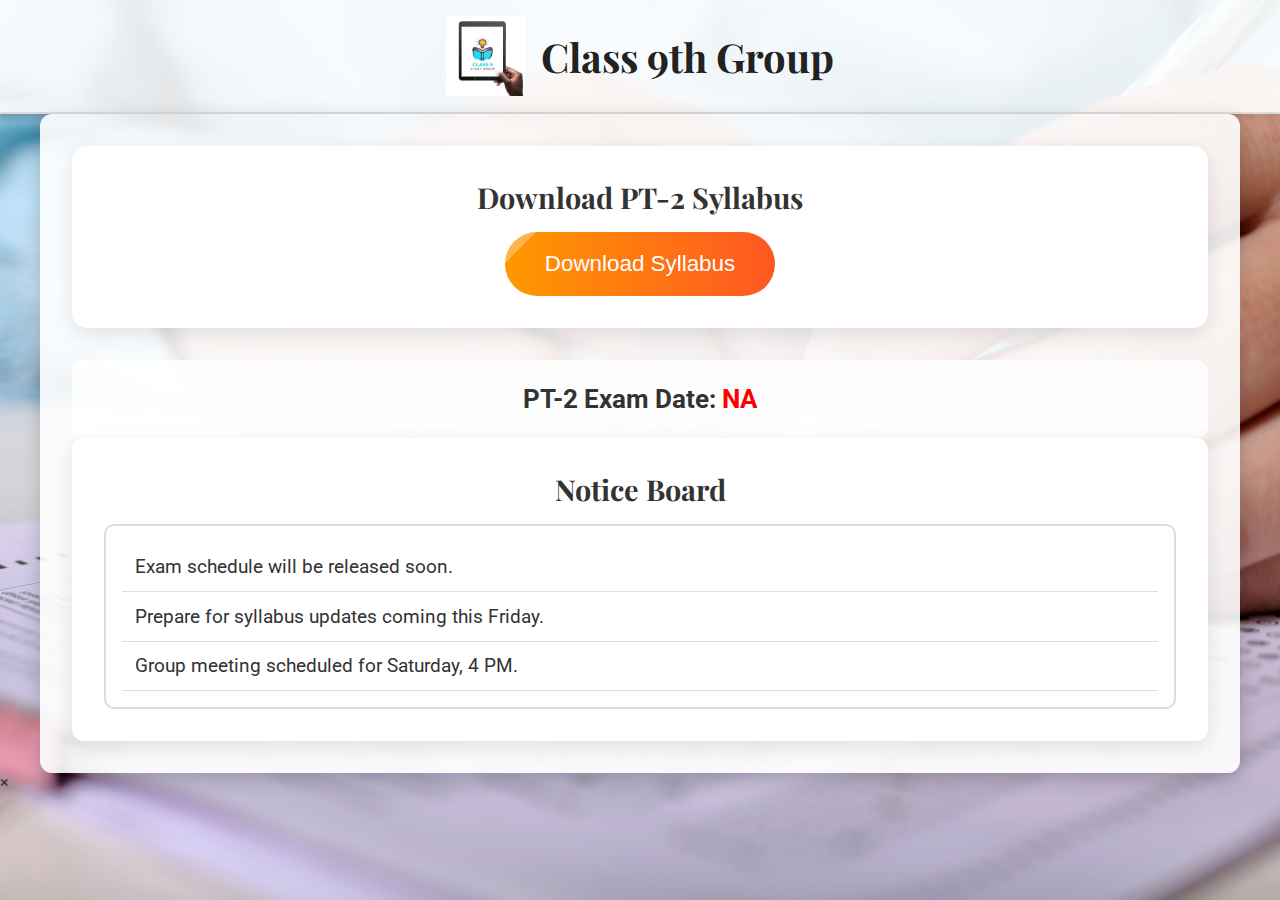
==== test programme/index.html @ 3303cb05 "Add files via upload" ====
<!DOCTYPE html>
<html lang="en">
<head>
    <meta charset="UTF-8">
    <meta name="viewport" content="width=device-width, initial-scale=1.0">
    <title>PT-2 Exam Portal</title>
    <link rel="stylesheet" href="styles.css">
    <script defer src="scripts.js"></script>
    <link href="https://fonts.googleapis.com/css2?family=Playfair+Display:wght@400;700&family=Roboto:wght@400;500&display=swap" rel="stylesheet">
</head>
<body>
    <!-- Header Section -->
    <header>
        <div class="logo-container">
            <img src="logo.png" alt="Group Logo" class="group-logo">
            <h1>Class 9th Group</h1>
        </div>
    </header>

    <!-- Main Content -->
    <main>
        <!-- Syllabus Section -->
        <section class="syllabus">
            <h2>Download PT-2 Syllabus</h2>
            <div class="button-container">
                <button id="cta-button" class="cta-button" onclick="handleDownload()">Download Syllabus</button>
            </div>
        </section>

        <!-- Exam Date Section -->
        <section class="exam-date">
            <h3>PT-2 Exam Date: <span class="highlight">NA</span></h3>
        </section>

        <!-- Notice Board Section -->
        <section class="notice-board">
            <h3>Notice Board</h3>
            <div class="notice-container">
                <ul id="notice-list">
                    <li>Exam schedule will be released soon.</li>
                    <li>Prepare for syllabus updates coming this Friday.</li>
                    <li>Group meeting scheduled for Saturday, 4 PM.</li>
                </ul>
            </div>
        </section>
    </main>

    <!-- Success Modal -->
    <div id="success-modal" class="modal hidden">
        <div class="modal-content">
            <span class="close" onclick="closeModal()">&times;</span>
            <p id="modal-message"></p>
        </div>
    </div>
</body>
</html>
---- test programme/styles.css ----
/* Base Reset */
* {
    margin: 0;
    padding: 0;
    box-sizing: border-box;
}

body {
    font-family: 'Roboto', sans-serif;
    background: url('2.jpg') no-repeat center center fixed;
    background-size: cover;
    color: #333;
    overflow-x: hidden;
}

/* Header */
header {
    text-align: center;
    padding: 1rem 0;
    background: rgba(255, 255, 255, 0.9);
    color: #222;
    box-shadow: 0 4px 8px rgba(0, 0, 0, 0.1);
    border-bottom: 2px solid #ddd;
    animation: fade-in 1s ease-out;
}
.logo-container {
    display: flex;
    align-items: center;
    justify-content: center;
    gap: 1rem;
    flex-wrap: wrap;
}
.group-logo {
    height: 80px;
    width: auto;
    max-width: 100%;
    animation: fade-in 1.5s ease-in-out;
}
header h1 {
    font-family: 'Playfair Display', serif;
    font-size: 2.5rem;
    animation: slide-down 1.2s ease-out;
}

/* Main Content */
main {
    max-width: 1200px;
    margin: auto;
    padding: 2rem;
    background: rgba(255, 255, 255, 0.9);
    border-radius: 12px;
    box-shadow: 0 6px 20px rgba(0, 0, 0, 0.2);
    animation: fade-in 1s ease-in;
}

.syllabus {
    margin-bottom: 2rem;
    padding: 2rem;
    background: #fff;
    border-radius: 15px;
    box-shadow: 0 6px 20px rgba(0, 0, 0, 0.1);
    text-align: center;
}
.syllabus h2 {
    font-family: 'Playfair Display', serif;
    font-size: 1.8rem;
    margin-bottom: 1rem;
}
.cta-button {
    display: inline-block;
    padding: 1.2rem 2.5rem;
    font-size: 1.4rem;
    color: #fff;
    background: linear-gradient(to right, #ff9800, #ff5722);
    border: none;
    border-radius: 50px;
    cursor: pointer;
    transition: all 0.5s ease-in-out;
    position: relative;
    overflow: hidden;
}
.cta-button:before {
    content: '';
    position: absolute;
    top: 0;
    left: -100%;
    width: 100%;
    height: 100%;
    background: rgba(255, 255, 255, 0.3);
    transform: skewX(-45deg);
    transition: 0.5s;
}
.cta-button:hover:before {
    left: 100%;
}
.cta-button:hover {
    transform: scale(1.1);
    box-shadow: 0 10px 20px rgba(0, 0, 0, 0.3);
}

/* Exam Date */
.exam-date {
    padding: 1.5rem;
    background: rgba(255, 255, 255, 0.85);
    text-align: center;
    border-radius: 12px;
}
.exam-date h3 {
    font-family: 'Roboto', sans-serif;
    font-size: 1.6rem;
}
.exam-date .highlight {
    color: red;
    font-weight: bold;
}

/* Notice Board */
.notice-board {
    padding: 2rem;
    background: #fff;
    border-radius: 12px;
    box-shadow: 0 6px 20px rgba(0, 0, 0, 0.1);
}
.notice-board h3 {
    font-family: 'Playfair Display', serif;
    text-align: center;
    margin-bottom: 1rem;
    font-size: 1.8rem;
}
.notice-container {
    max-height: 200px;
    overflow-y: auto;
    background: rgba(255, 255, 255, 0.9);
    padding: 1rem;
    border: 2px solid #ddd;
    border-radius: 10px;
}
.notice-container ul {
    list-style: none;
}
.notice-container li {
    padding: 0.8rem;
    font-size: 1.2rem;
    border-bottom: 1px solid #ddd;
    transition: background-color 0.3s ease;
}
.notice-container li:hover {
    background: #f4f8fc;
}

/* Animations */
@keyframes fade-in {
    from {
        opacity: 0;
    }
    to {
        opacity: 1;
    }
}
@keyframes slide-down {
    from {
        transform: translateY(-50%);
    }
    to {
        transform: translateY(0);
    }
}

/* Responsive Design */
@media (max-width: 768px) {
    .group-logo {
        height: 60px;
    }
    header h1 {
        font-size: 2rem;
    }
    .cta-button {
        font-size: 1.2rem;
        padding: 1rem 2rem;
    }
}
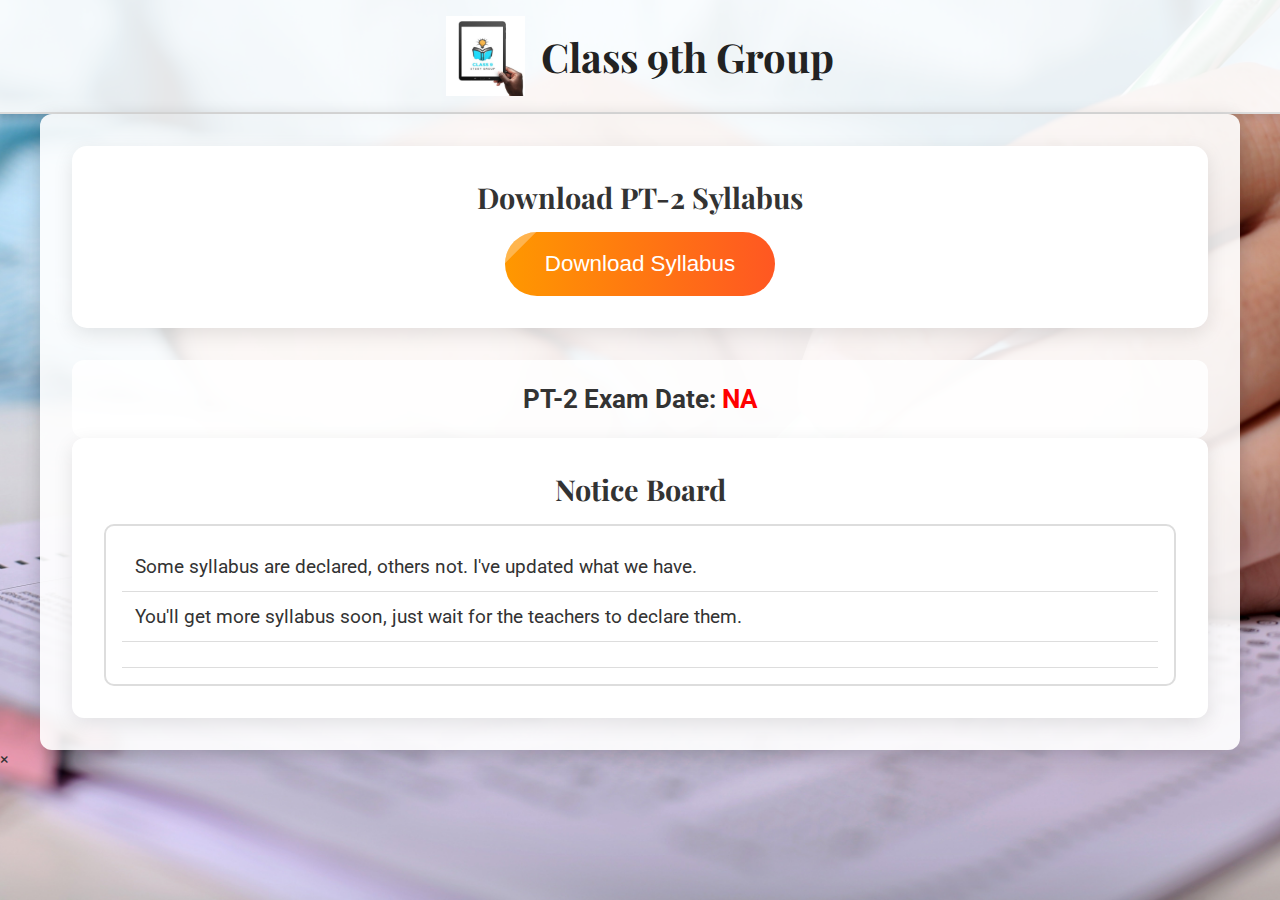
==== commit 365b8d5d: "Update index.html" ====
--- a/test programme/index.html
+++ b/test programme/index.html
@@ -37,9 +37,9 @@
             <h3>Notice Board</h3>
             <div class="notice-container">
                 <ul id="notice-list">
-                    <li>Exam schedule will be released soon.</li>
-                    <li>Prepare for syllabus updates coming this Friday.</li>
-                    <li>Group meeting scheduled for Saturday, 4 PM.</li>
+                    <li>Some syllabus are declared, others not. I've updated what we have.</li>
+                    <li>You'll get more syllabus soon, just wait for the teachers to declare them.</li>
+                    <li></li>
                 </ul>
             </div>
         </section>
